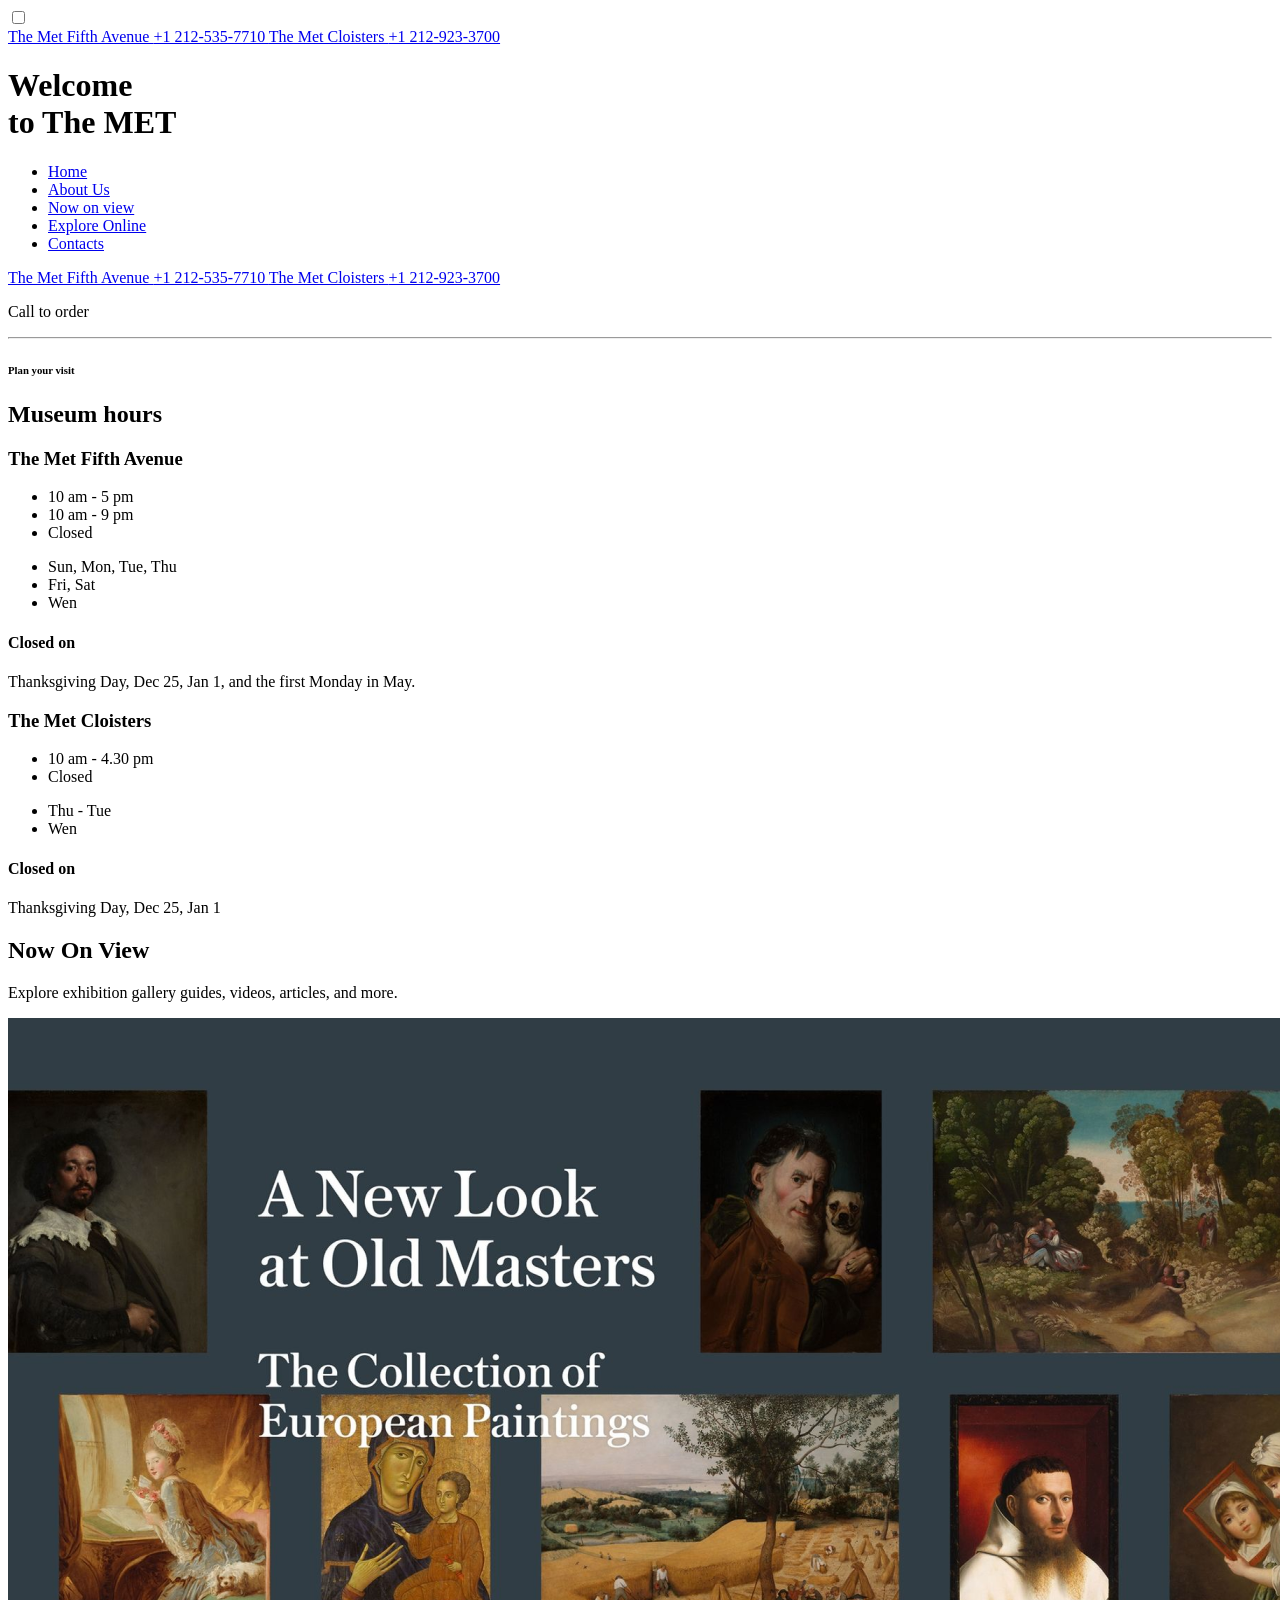
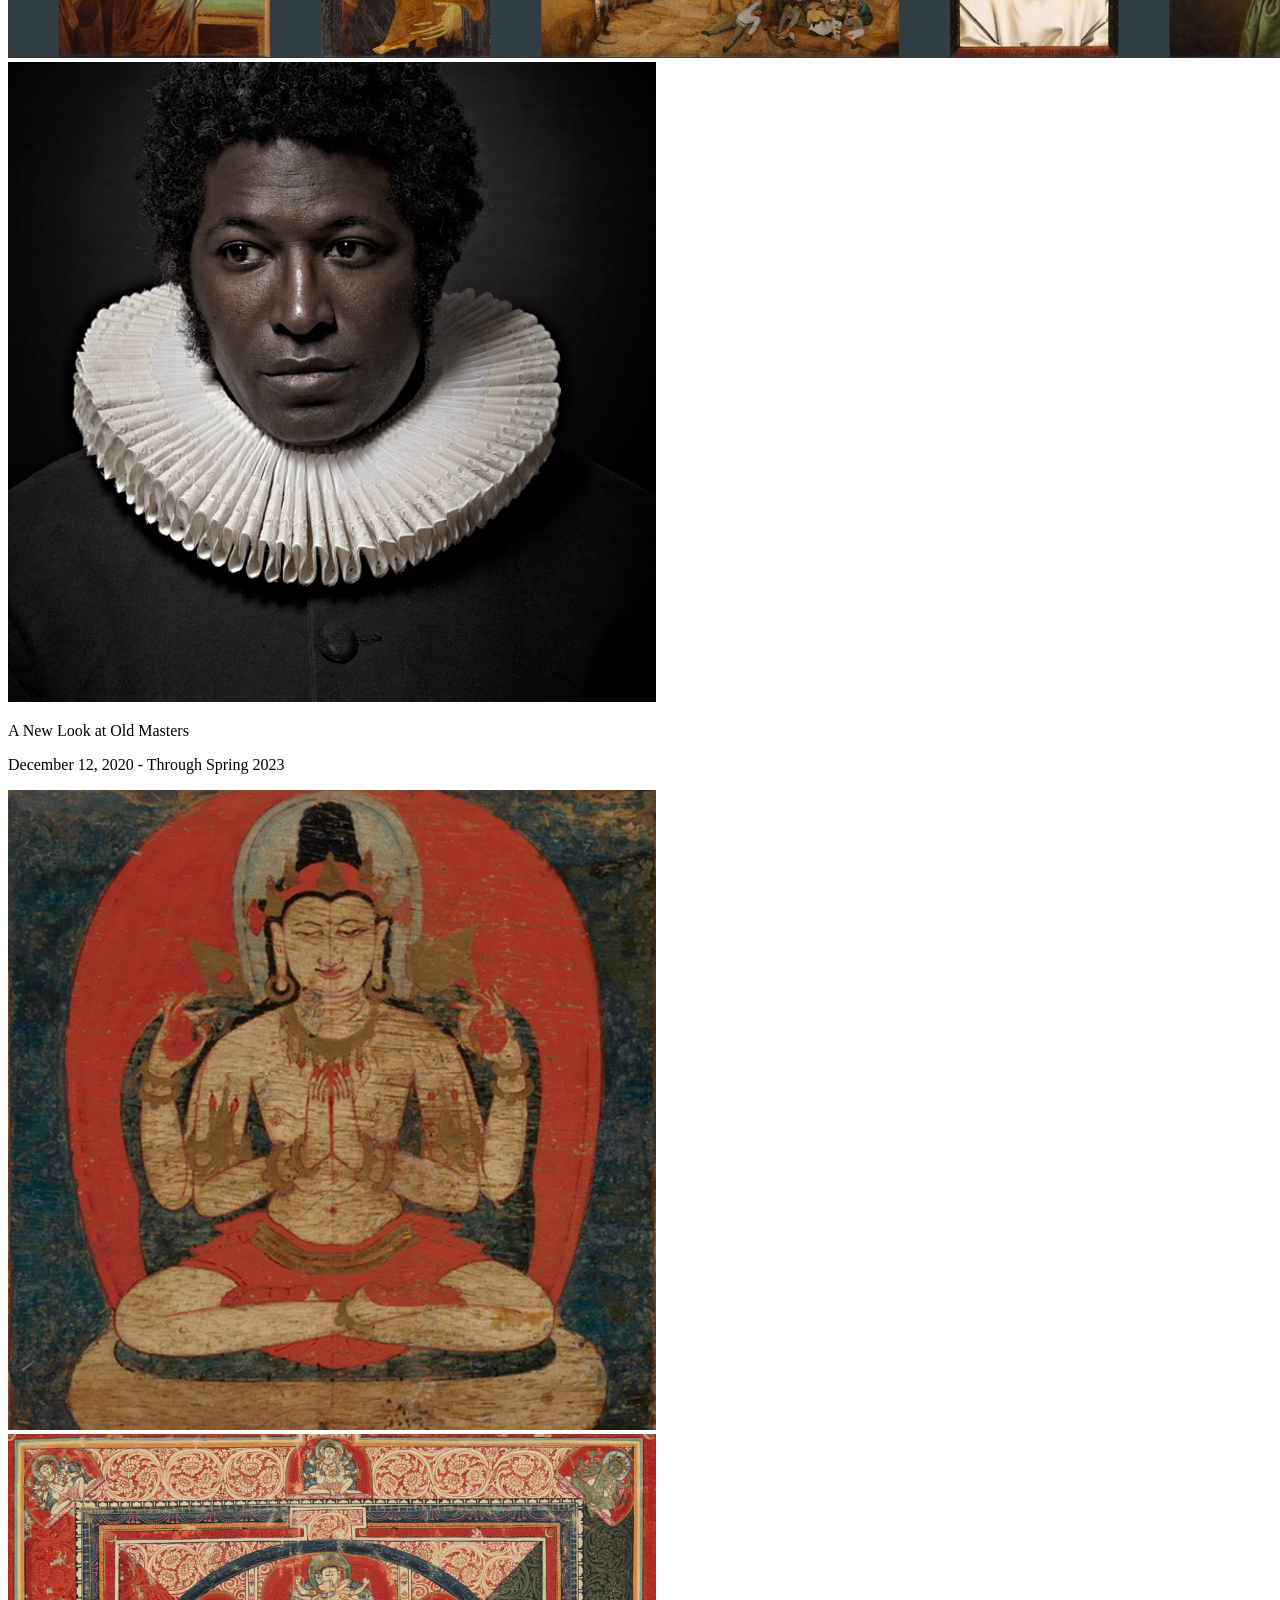
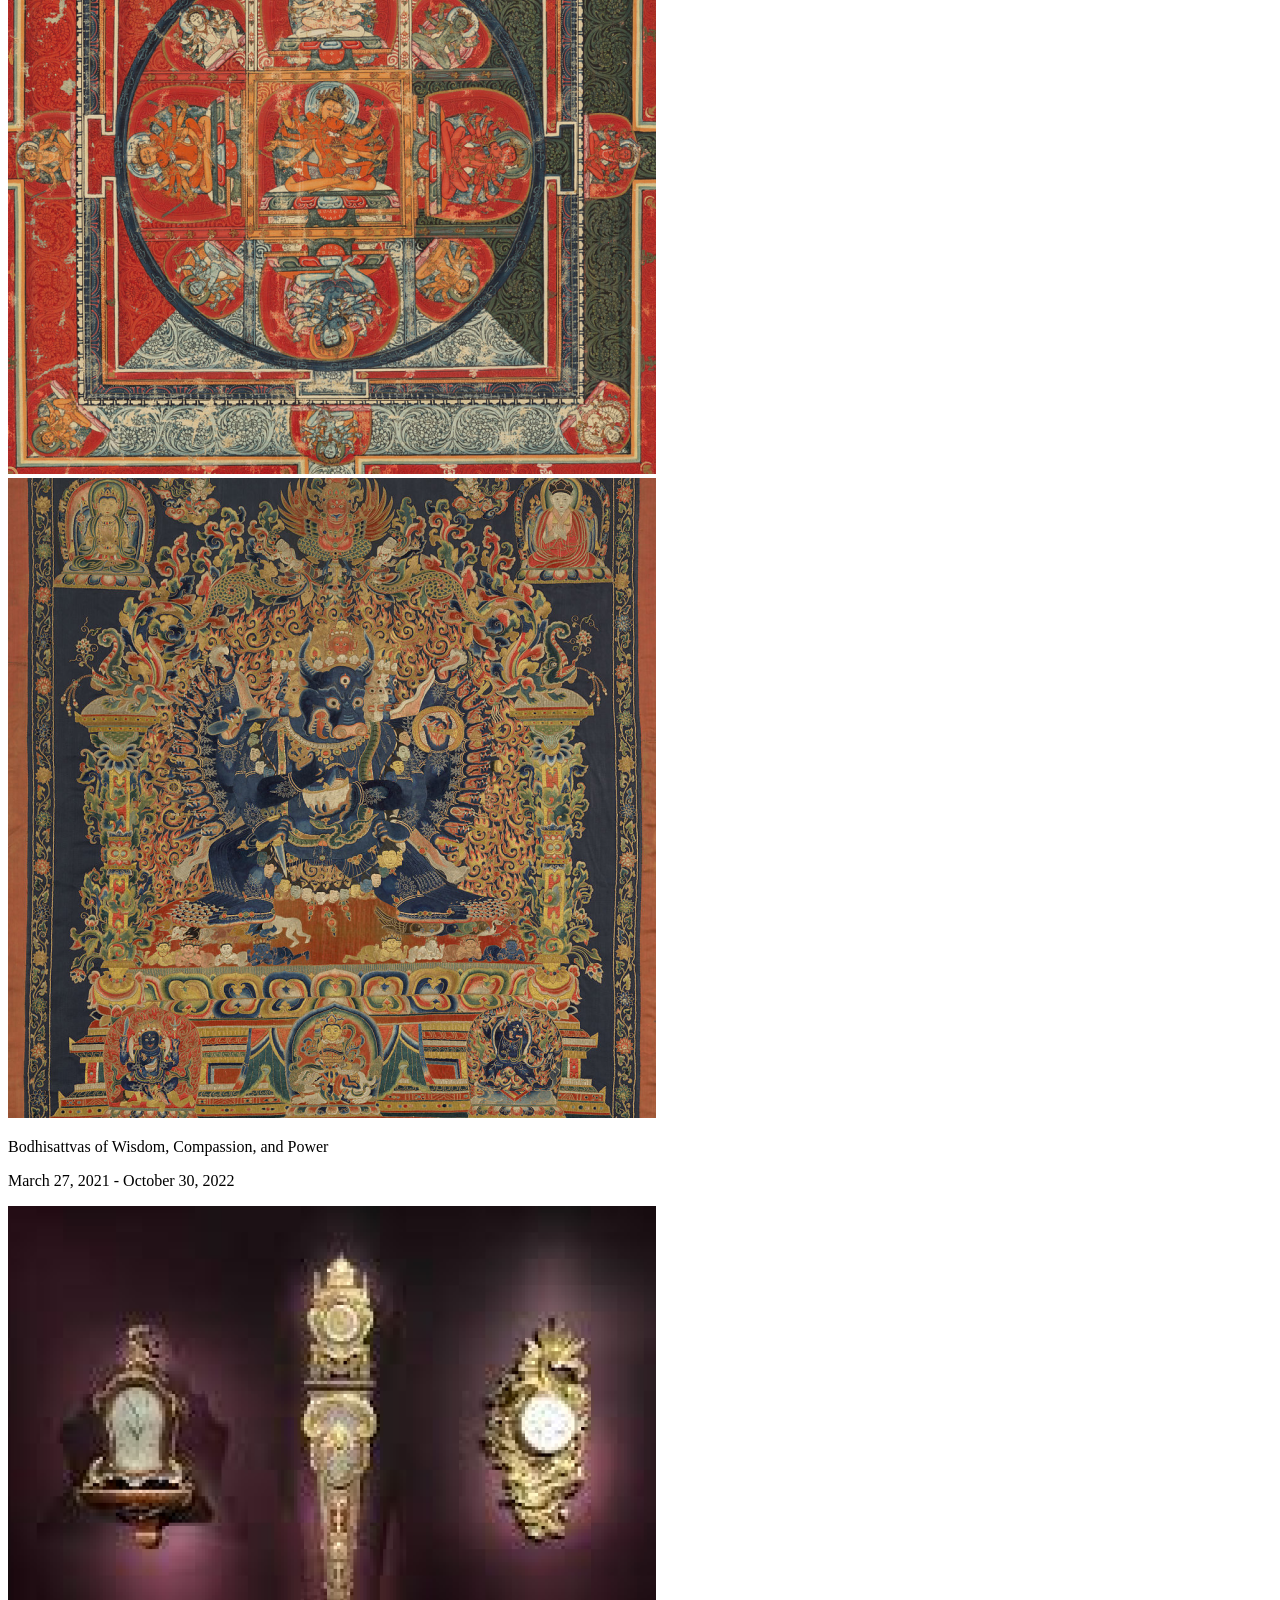
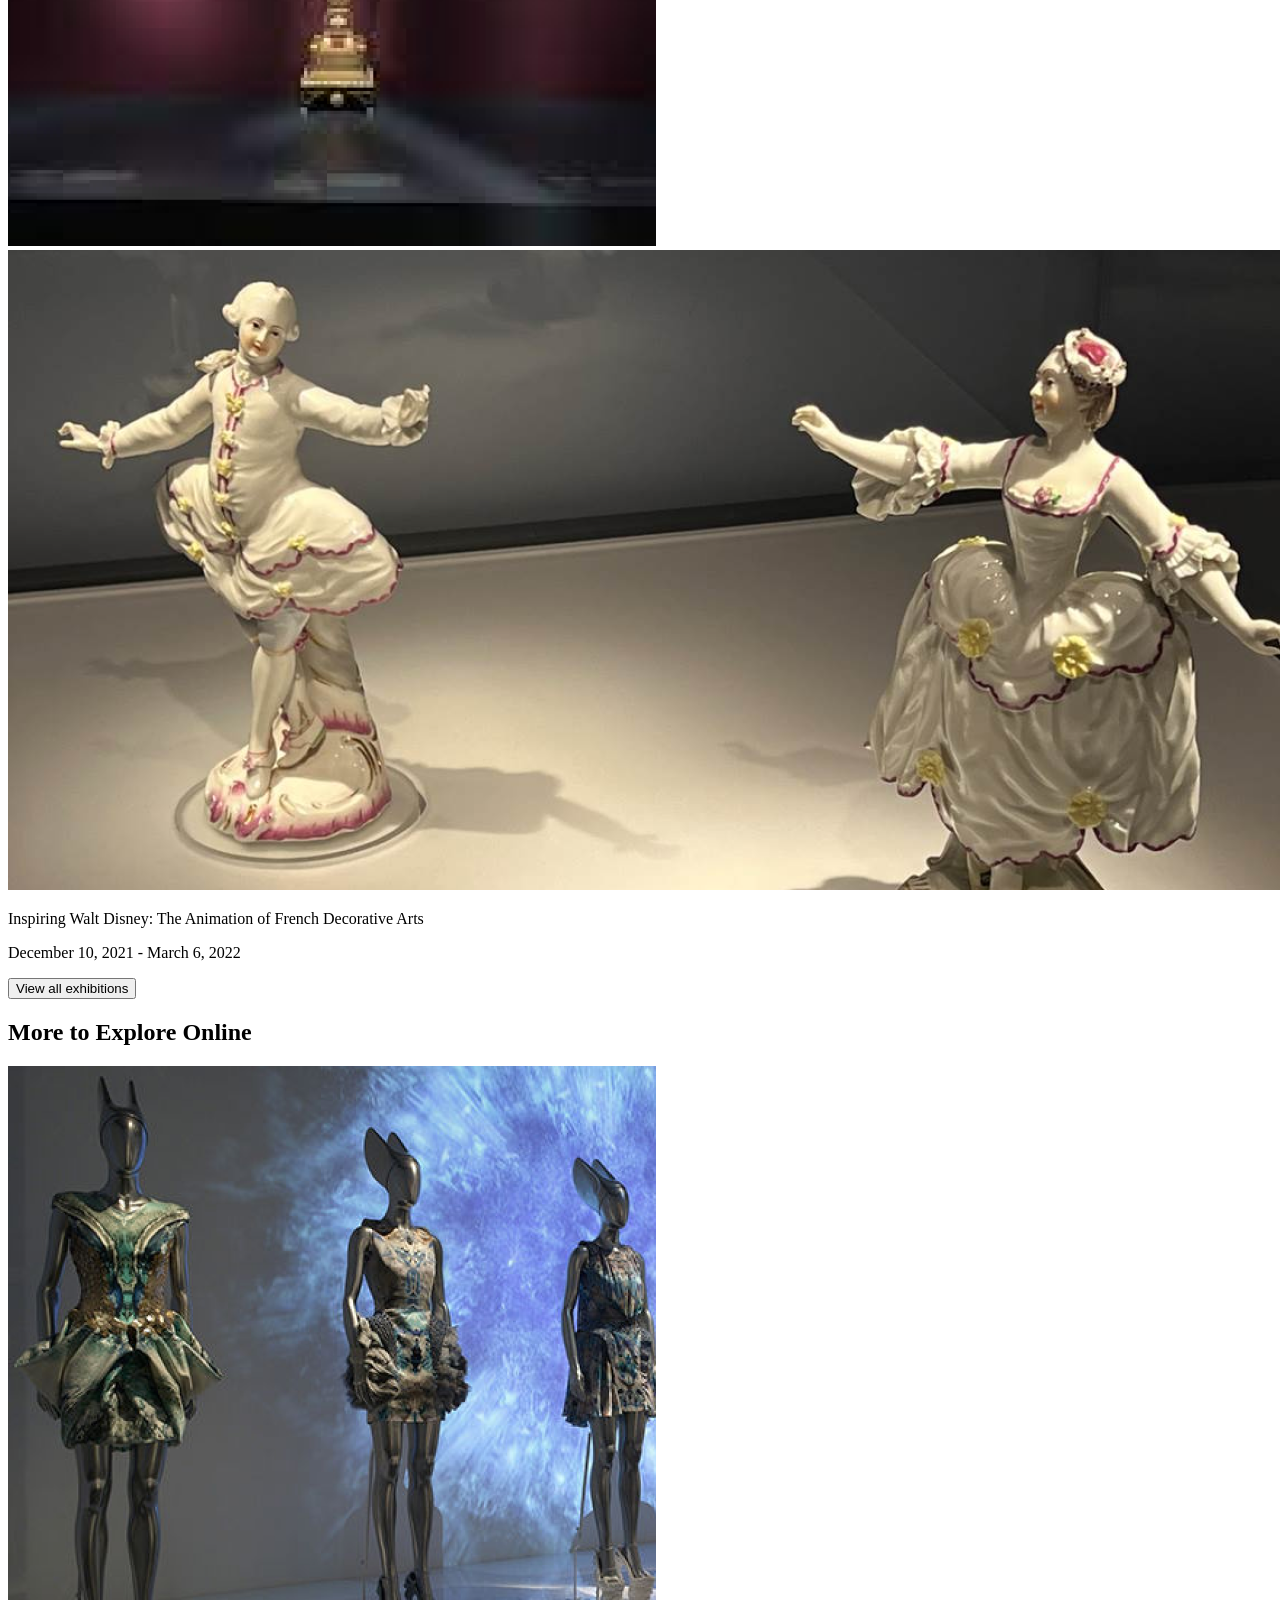
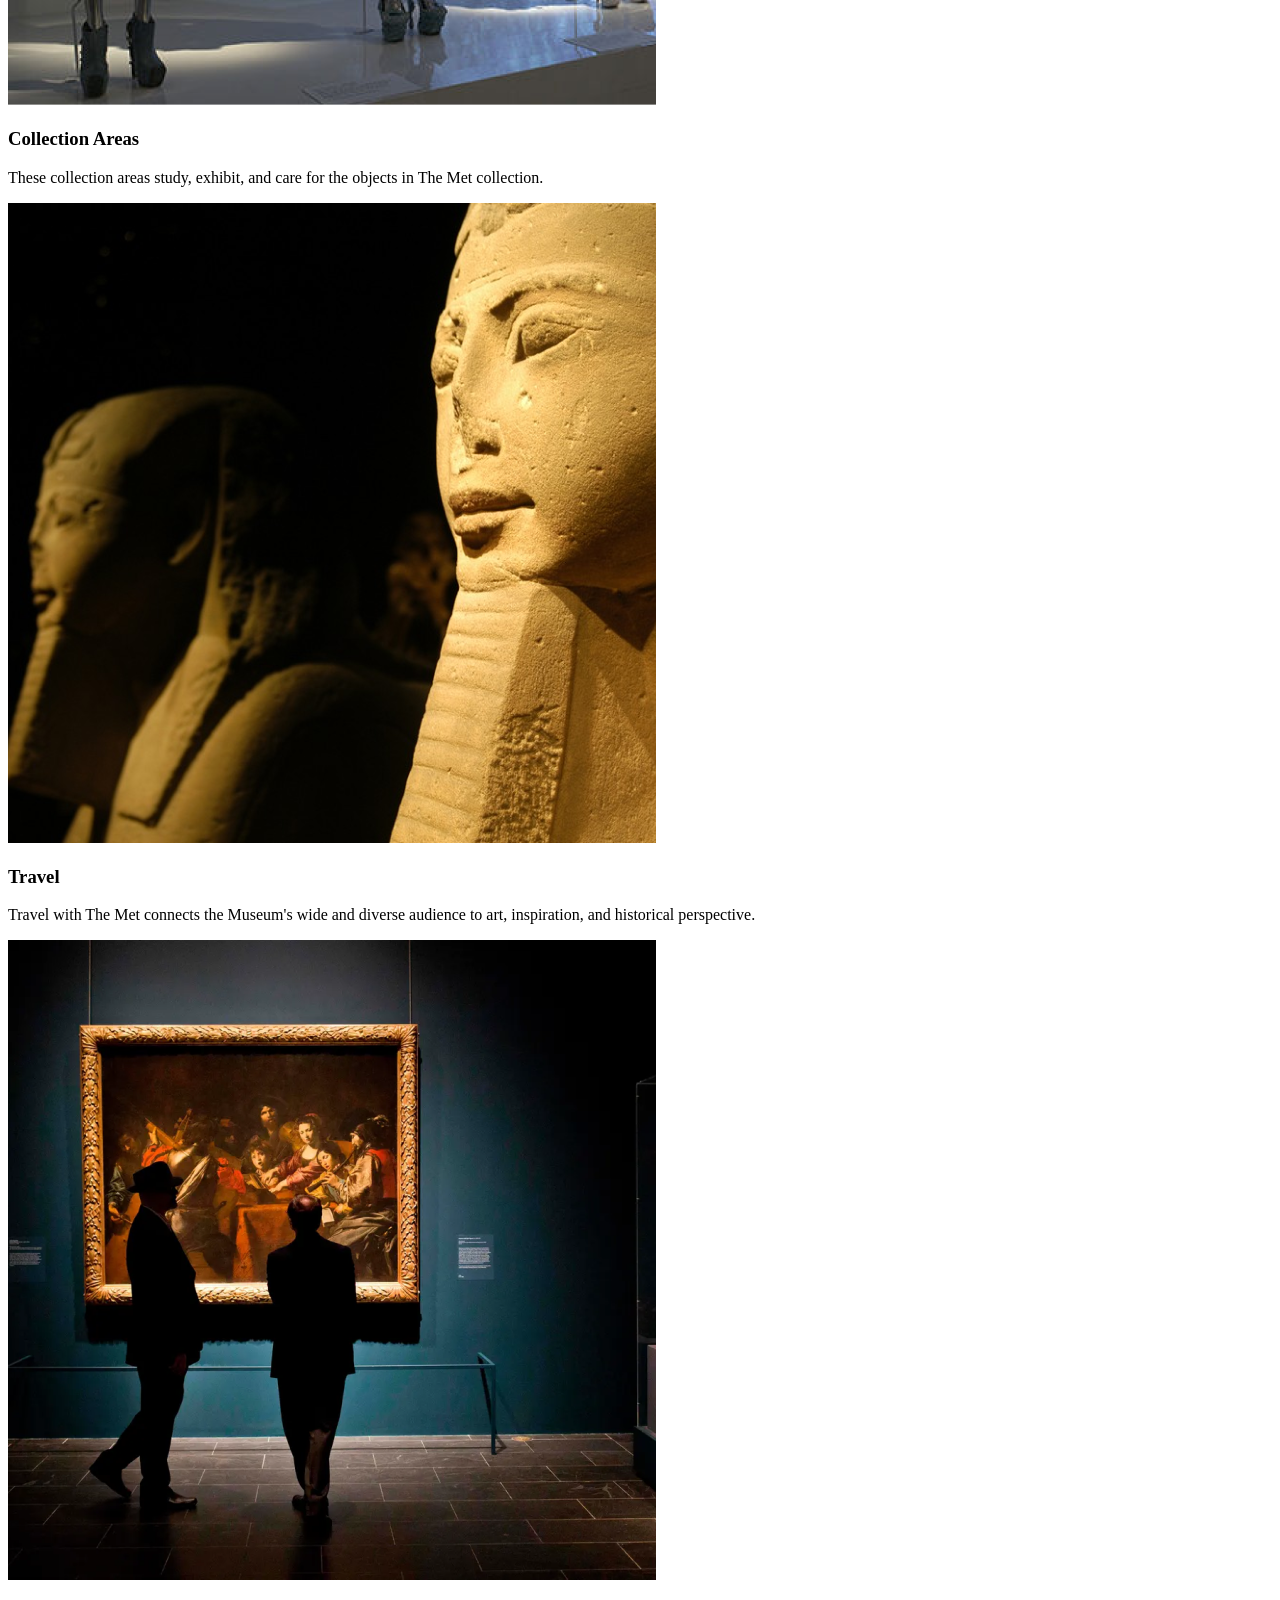
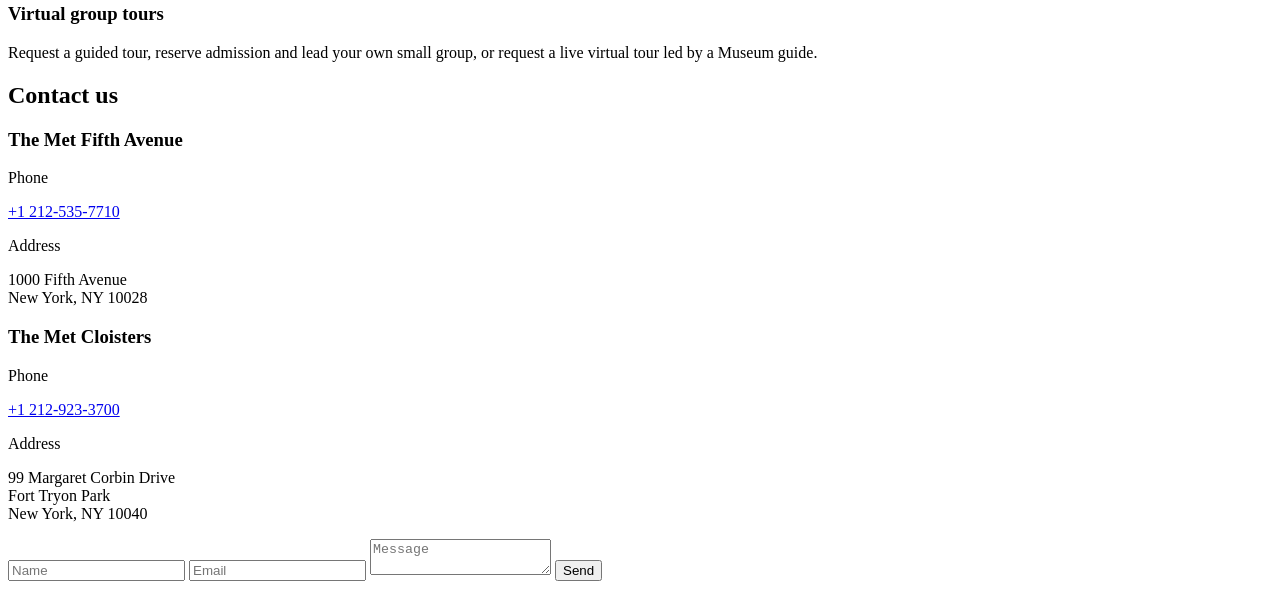
==== src/index.html @ 36a29413 "add task solution" ====
<!-- #region head -->
<!doctype html>
<html
  lang="en"
  class="page"
>
  <head>
    <meta charset="UTF-8" />
    <meta
      name="viewport"
      content="width=device-width, initial-scale=1.0"
    />

    <link
      rel="preconnect"
      href="https://fonts.googleapis.com"
    />
    <link
      rel="preconnect"
      href="https://fonts.gstatic.com"
      crossorigin="anonymous"
    />
    <link
      href="https://fonts.googleapis.com/css2?family=Cinzel:wght@400..900&display=swap"
      rel="stylesheet"
    />
    <link
      rel="preconnect"
      href="https://fonts.googleapis.com"
    />
    <link
      rel="preconnect"
      href="https://fonts.gstatic.com"
      crossorigin="anonymous"
    />
    <link
      href="https://fonts.googleapis.com/css2?family=Roboto:ital,wght@0,100..900;1,100..900&display=swap"
      rel="stylesheet"
    />
    <title>THE MET</title>
    <link
      rel="icon"
      type="image/x-icon"
      href="./images/The-met-logo-2x.png"
    />
    <link
      rel="stylesheet"
      href="./styles/styles.scss"
    />
    <script
      src="scripts/main.js"
      defer
    ></script>
  </head>
  <!-- #endregion -->

  <!-- #region body-->
  <body class="body">
    <!-- #region header -->
    <header
      class="header"
      id="home"
    >
      <div class="top-bar">
        <a
          href="#home"
          class="top-bar__logo"
        ></a>

        <div class="top-bar__right-side">
          <input
            type="checkbox"
            id="phone-number"
            class="top-bar__toggle"
          />

          <div class="top-bar__phone-numbers">
            <a
              href="tel: +1 212-535-7710"
              class="top-bar__item"
            >
              The Met Fifth Avenue
            </a>
            <a
              href="tel: +1 212-535-7710"
              class="top-bar__item"
            >
              +1 212-535-7710
            </a>

            <a
              href="tel: +1 212-923-3700"
              class="top-bar__item"
            >
              The Met Cloisters
            </a>
            <a
              href="tel: +1 212-923-3700"
              class="top-bar__item"
            >
              +1 212-923-3700
            </a>
          </div>

          <div class="top-bar__icons">
            <label
              for="phone-number"
              class="icon icon--phone"
            ></label>
            <a
              href="#menu"
              class="icon icon--menu"
            ></a>
          </div>
        </div>
      </div>

      <h1 class="header__title">
        Welcome
        <br />
        to The MET
      </h1>
    </header>

    <aside
      class="menu"
      id="menu"
    >
      <div class="top-bar top-bar--stiky">
        <a
          href="#home"
          class="top-bar__logo"
        ></a>

        <div class="top-bar__icons">
          <a
            href="#"
            class="icon icon--close"
          ></a>
        </div>
      </div>

      <div class="menu__content">
        <nav class="nav">
          <ul class="nav__list">
            <li>
              <a
                href="#home"
                class="nav__link"
              >
                Home
              </a>
            </li>
            <li>
              <a
                href="#hours"
                class="nav__link"
              >
                About Us
              </a>
            </li>
            <li>
              <a
                href="#now-on-view"
                class="nav__link"
              >
                Now on view
              </a>
            </li>
            <li>
              <a
                href="#explore-online"
                class="nav__link"
              >
                Explore Online
              </a>
            </li>
            <li>
              <a
                href="#contacts"
                class="nav__link"
              >
                Contacts
              </a>
            </li>
          </ul>
        </nav>

        <a
          href="tel: +1 212-535-7710"
          class="menu__phone-number"
        >
          The Met Fifth Avenue
        </a>
        <a
          href="tel: +1 212-535-7710"
          class="menu__phone-number"
        >
          +1 212-535-7710
        </a>

        <a
          href="tel: +1 212-923-3700"
          class="menu__phone-number"
        >
          The Met Cloisters
        </a>
        <a
          href="tel: +1 212-923-3700"
          class="menu__phone-number"
        >
          +1 212-923-3700
        </a>

        <p class="menu__call-to-order">Call to order</p>
        <hr class="menu__border" />
      </div>
    </aside>
    <!-- #endregion -->
    <!-- #region main -->
    <main class="main">
      <section
        class="section museum-hours"
        id="hours"
      >
        <h6 class="museum-hours__sign">Plan your visit</h6>
        <h2 class="museum-hours__title">Museum hours</h2>

        <article class="museum-hours__item">
          <article class="schedule">
            <h3 class="schedule__title">The Met Fifth Avenue</h3>
            <ul class="schedule__list schedule__list--hours">
              <li class="schedule__item">10 am - 5 pm</li>
              <li class="schedule__item">10 am - 9 pm</li>
              <li class="schedule__item">Closed</li>
            </ul>
            <ul class="schedule__list schedule__list--days">
              <li class="schedule__item">Sun, Mon, Tue, Thu</li>
              <li class="schedule__item">Fri, Sat</li>
              <li class="schedule__item">Wen</li>
            </ul>

            <article class="schedule__note">
              <h4 class="schedule__note--title">Closed on</h4>
              <p class="schedule__note--text">
                Thanksgiving Day, Dec 25, Jan 1, and the first Monday in May.
              </p>
            </article>
          </article>

          <article class="schedule">
            <h3 class="schedule__title">The Met Cloisters</h3>
            <ul class="schedule__list schedule__list--hours">
              <li class="schedule__item">10 am - 4.30 pm</li>
              <li class="schedule__item">Closed</li>
            </ul>

            <ul class="schedule__list schedule__list--days">
              <li class="schedule__item">Thu - Tue</li>
              <li class="schedule__item">Wen</li>
            </ul>

            <article class="schedule__note">
              <h4 class="schedule__note--title">Closed on</h4>
              <p class="schedule__note--text">
                Thanksgiving Day, Dec 25, Jan 1
              </p>
            </article>
          </article>
        </article>
      </section>

      <section
        class="section now-on-view"
        id="now-on-view"
      >
        <div class="now-on-view__grid-wrapper">
          <h2 class="now-on-view__title">Now On View</h2>
          <p class="now-on-view__subtext">
            Explore exhibition gallery guides, videos, articles, and more.
          </p>
        </div>

        <div class="exhibits">
          <div class="exhibits__wrapper exhibits__wrapper--long-pic">
            <img
              class="exhibits__image exhibits__image--left-position"
              src="./images/new-look-at-paintings-1.png"
              alt="A New Look at Old Masters"
            />
          </div>
          <div class="exhibits__wrapper exhibits__wrapper--short-pic">
            <img
              class="exhibits__image"
              src="./images/new-look-at-paintings-2.png"
              alt="A man with white neck ruff"
            />
          </div>

          <p class="exhibits__title">A New Look at Old Masters</p>
          <p class="exhibits__date">December 12, 2020 - Through Spring 2023</p>
        </div>

        <div class="exhibits exhibits--smaller-gaps">
          <div class="exhibits__wrapper exhibits__wrapper--three-img">
            <img
              class="exhibits__image"
              src="./images/bodhisattvas-of-wisdom-1.png"
              alt="Wisdom"
            />
          </div>
          <div class="exhibits__wrapper exhibits__wrapper--three-img">
            <img
              class="exhibits__image"
              src="./images/bodhisattvas-of-wisdom-2.png"
              alt="Compassion"
            />
          </div>
          <div class="exhibits__wrapper exhibits__wrapper--three-img">
            <img
              class="exhibits__wrapper exhibits__image exhibits__image--third-img"
              src="./images/bodhisattvas-of-wisdom-3.png"
              alt="Power"
            />
          </div>

          <p class="exhibits__title">
            Bodhisattvas of Wisdom, Compassion, and Power
          </p>
          <p class="exhibits__date">March 27, 2021 - October 30, 2022</p>
        </div>

        <div class="exhibits">
          <div class="exhibits__wrapper exhibits__wrapper--short-pic">
            <img
              class="exhibits__image"
              src="./images/walt-disney-1.png"
              alt="Disney"
            />
          </div>
          <div class="exhibits__wrapper exhibits__wrapper--long-pic">
            <img
              class="exhibits__image exhibits__image--right-position"
              src="./images/walt-disney-2.png"
              alt="Disney"
            />
          </div>

          <p class="exhibits__title">
            Inspiring Walt Disney: The Animation of French Decorative Arts
          </p>
          <p class="exhibits__date">December 10, 2021 - March 6, 2022</p>
        </div>

        <button
          href="#"
          class="section__button button"
          type="button"
        >
          View all exhibitions
        </button>
      </section>

      <section
        class="section explore-online"
        id="explore-online"
      >
        <h2 class="explore-online__title">More to Explore Online</h2>

        <div class="explore-online__image-wrapper">
          <img
            class="explore-online__image"
            src="./images/collection-areas.png"
            alt="Collection Areas"
          />
        </div>
        <h3 class="explore-online__subtitle">Collection Areas</h3>
        <p class="explore-online__description">
          These collection areas study, exhibit, and care for the objects in The
          Met collection.
        </p>

        <div class="explore-online__image-wrapper">
          <img
            class="explore-online__image"
            src="./images/travel.png"
            alt="Travel"
          />
        </div>

        <h3 class="explore-online__subtitle">Travel</h3>
        <p class="explore-online__description">
          Travel with The Met connects the Museum's wide and diverse audience to
          art, inspiration, and historical perspective.
        </p>

        <div class="explore-online__image-wrapper">
          <img
            class="explore-online__image"
            src="./images/virtual-group-tours.png"
            alt="Virtual group tours"
          />
        </div>

        <h3 class="explore-online__subtitle">Virtual group tours</h3>
        <p class="explore-online__description">
          Request a guided tour, reserve admission and lead your own small
          group, or request a live virtual tour led by a Museum guide.
        </p>
      </section>

      <section
        class="section contacts"
        id="contacts"
      >
        <h2 class="contacts__title">Contact us</h2>
        <article class="contacts__grid-wrapper-avenue">
          <h3 class="contacts__subtitle">The Met Fifth Avenue</h3>
          <p class="contacts__name">Phone</p>
          <a
            href="tel: +1 212-535-7710"
            class="contacts__content"
          >
            +1 212-535-7710
          </a>
          <p class="contacts__name contacts__item--additional-padding">
            Address
          </p>
          <p class="contacts__content">
            1000 Fifth Avenue
            <br />
            New York, NY 10028
          </p>
        </article>

        <article class="contacts__grid-wrapper-cloisters">
          <h3 class="contacts__subtitle">The Met Cloisters</h3>
          <p class="contacts__name">Phone</p>
          <a
            href="tel: +1 212-923-3700"
            class="contacts__content"
          >
            +1 212-923-3700
          </a>
          <p class="contacts__name">Address</p>
          <p class="contacts__content">
            99 Margaret Corbin Drive
            <br />
            Fort Tryon Park
            <br />
            New York, NY 10040
          </p>
        </article>

        <article class="contacts__grid-form-wrapper">
          <form
            onsubmit="this.reset(); return false;"
            id="get-massege"
            class="input-form"
            action="#"
            method="get"
          >
            <input
              class="input-form__area"
              type="text"
              placeholder="Name"
              required
            />
            <input
              class="input-form__area"
              type="email"
              placeholder="Email"
              required
            />
            <textarea
              class="input-form__area input-form__area--textarea"
              type="text"
              placeholder="Message"
              required
            ></textarea>

            <button
              class="button input-form__button"
              type="submit"
            >
              Send
            </button>
          </form>
        </article>
      </section>
    </main>
    <!-- #endregion -->
    <!-- #region footer -->
    <footer class="footer"></footer>
    <!-- #endregion -->
  </body>
  <!-- #endregion -->
</html>
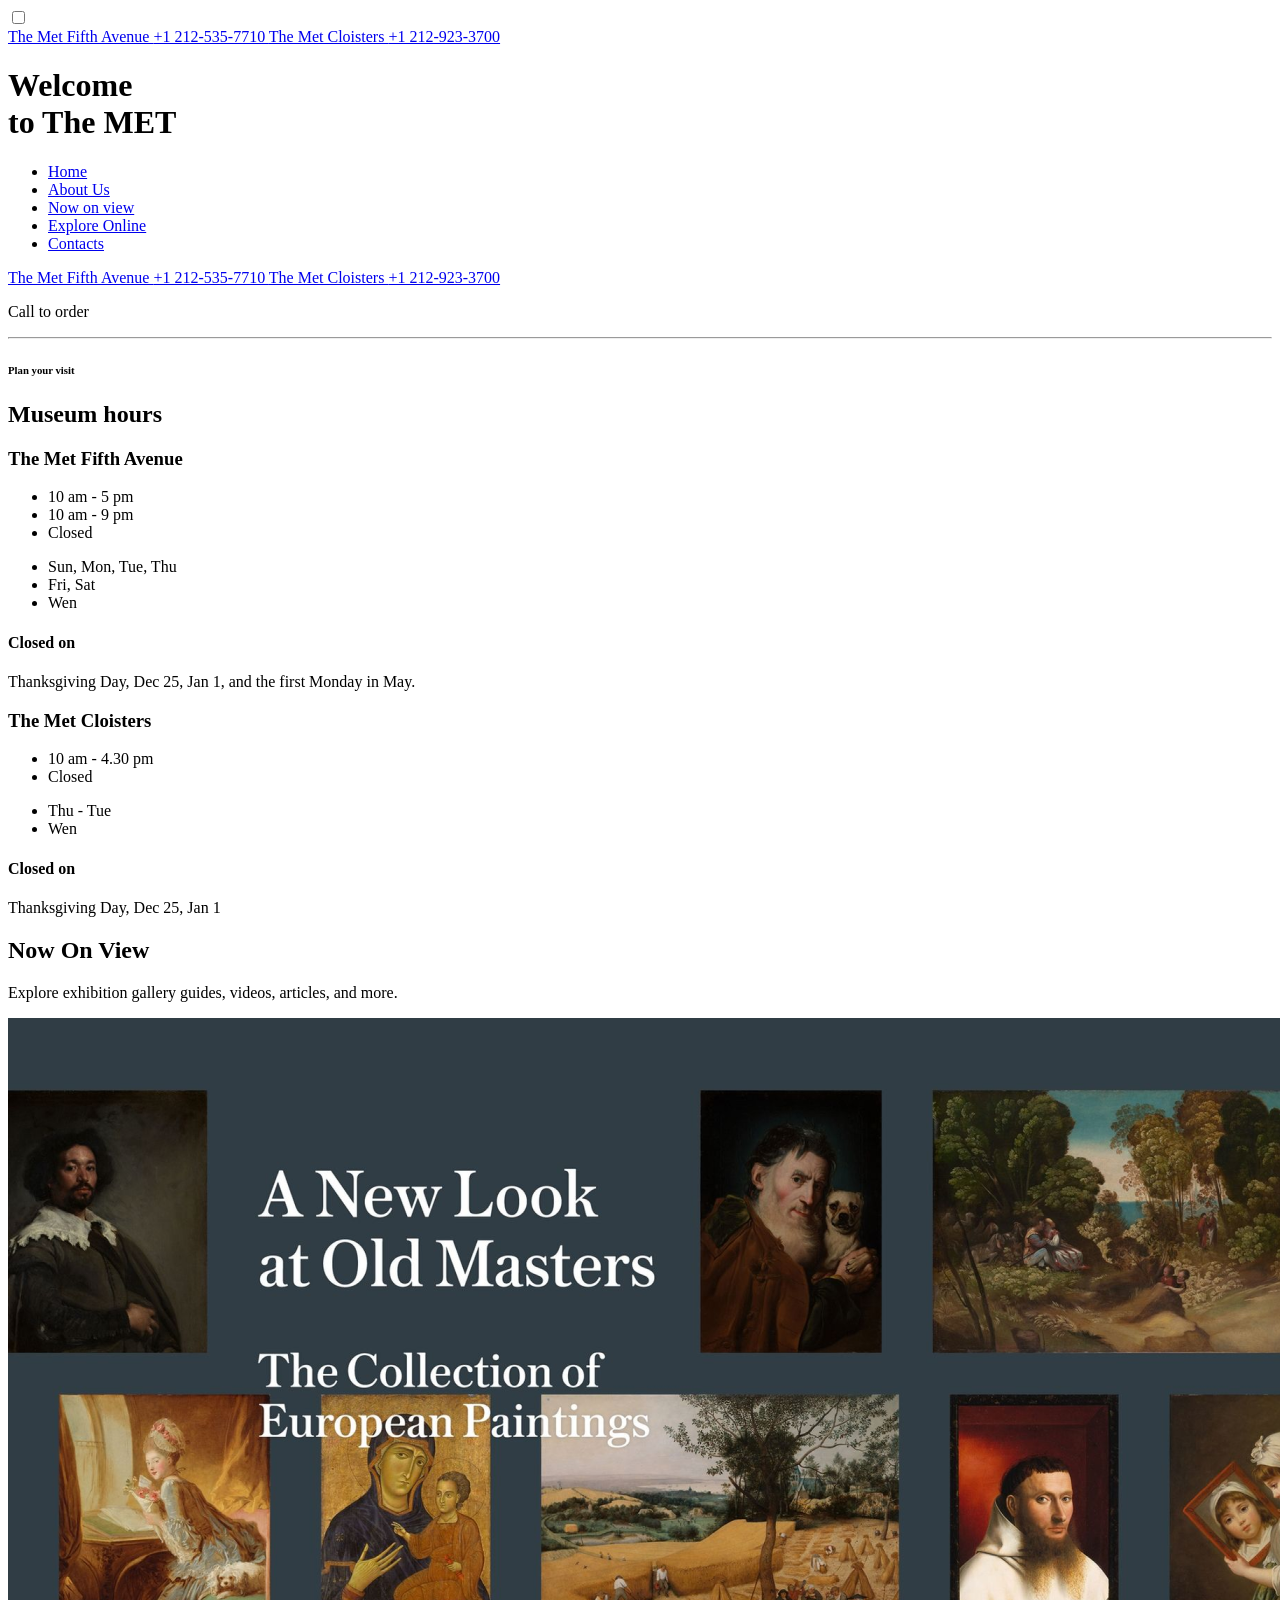
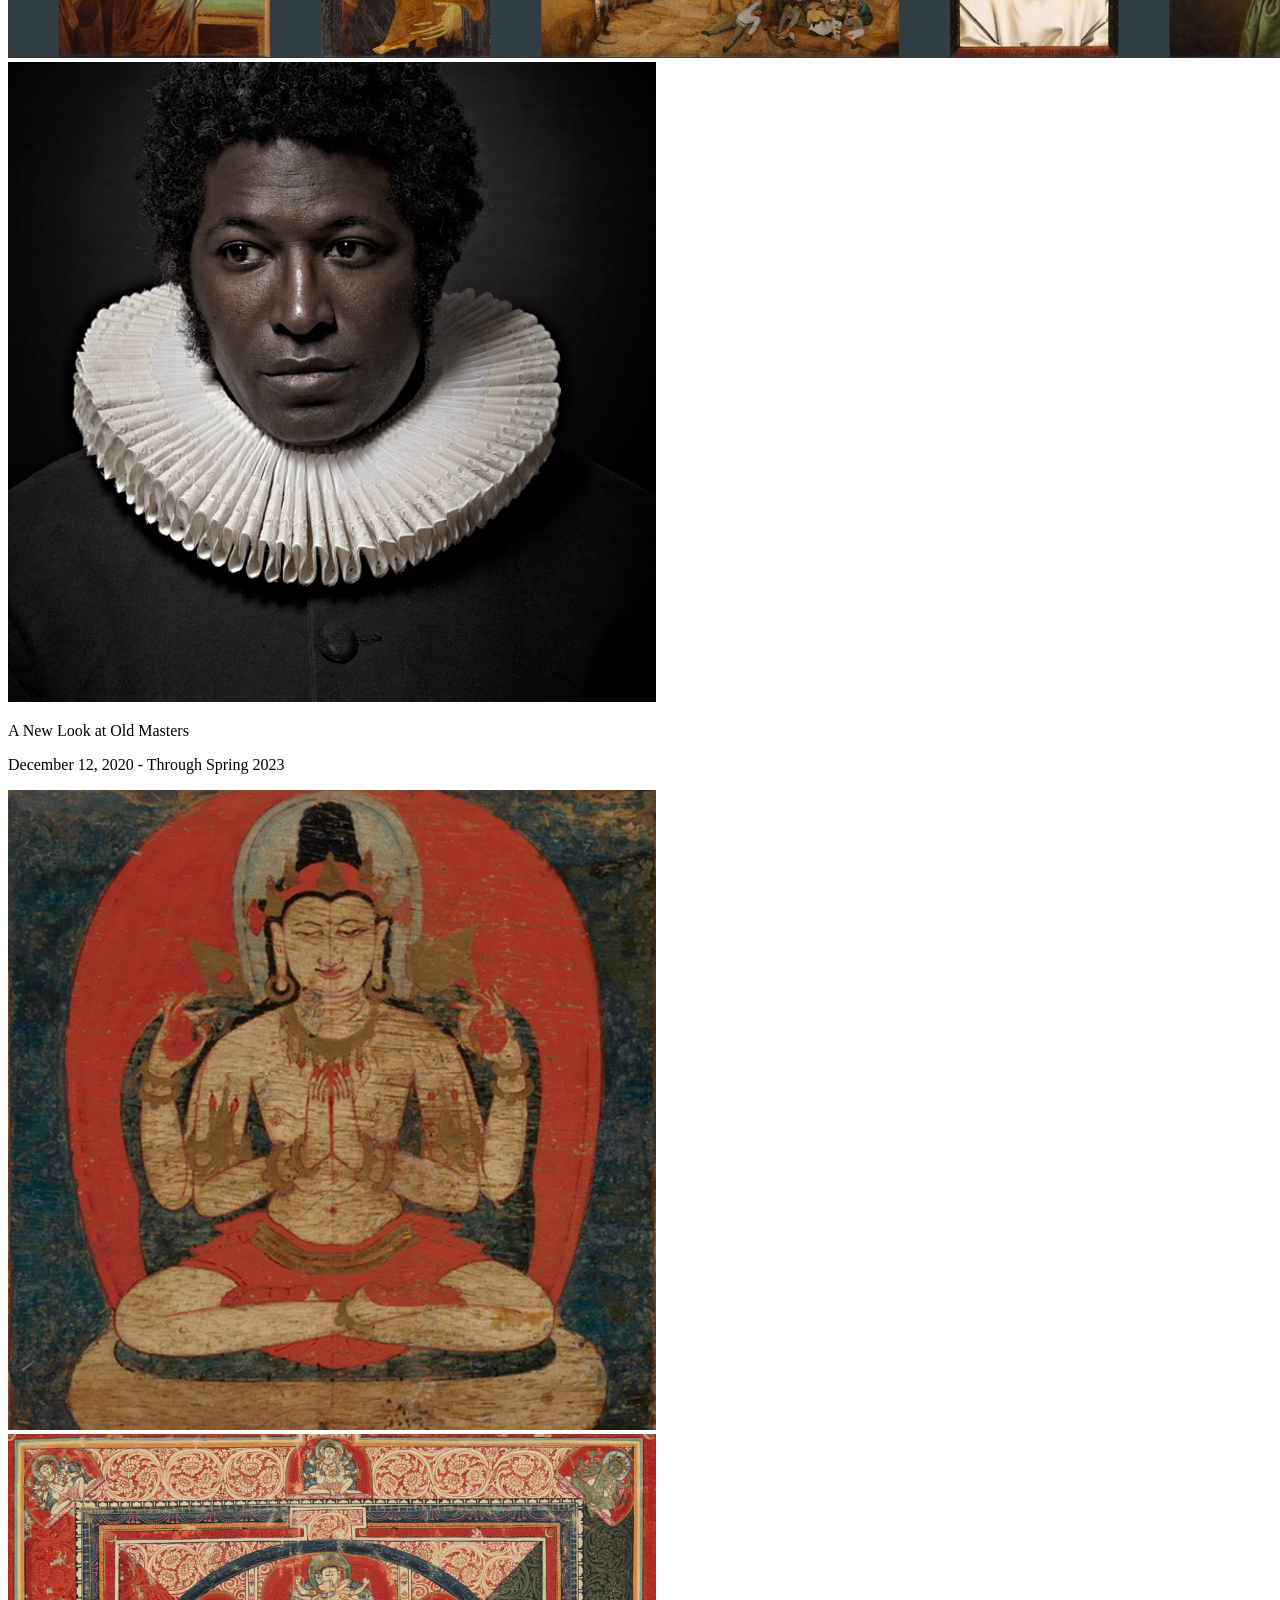
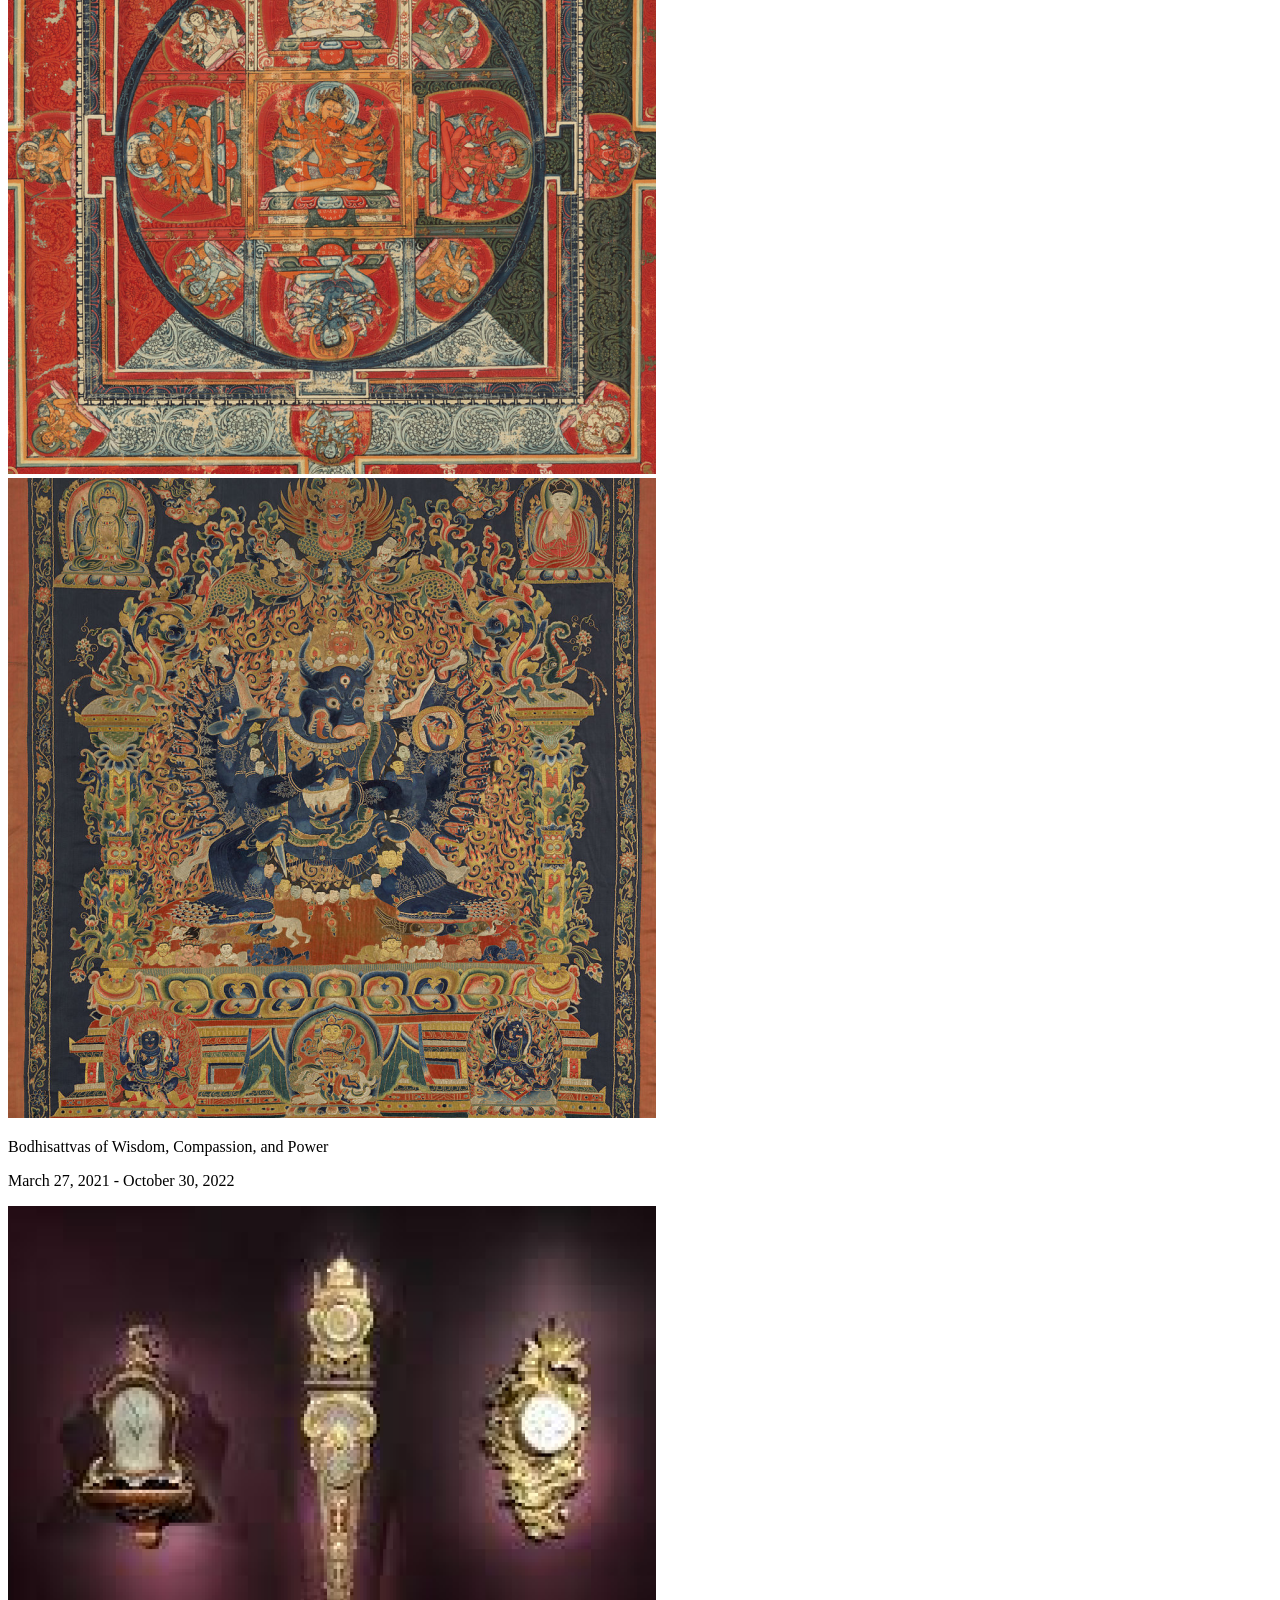
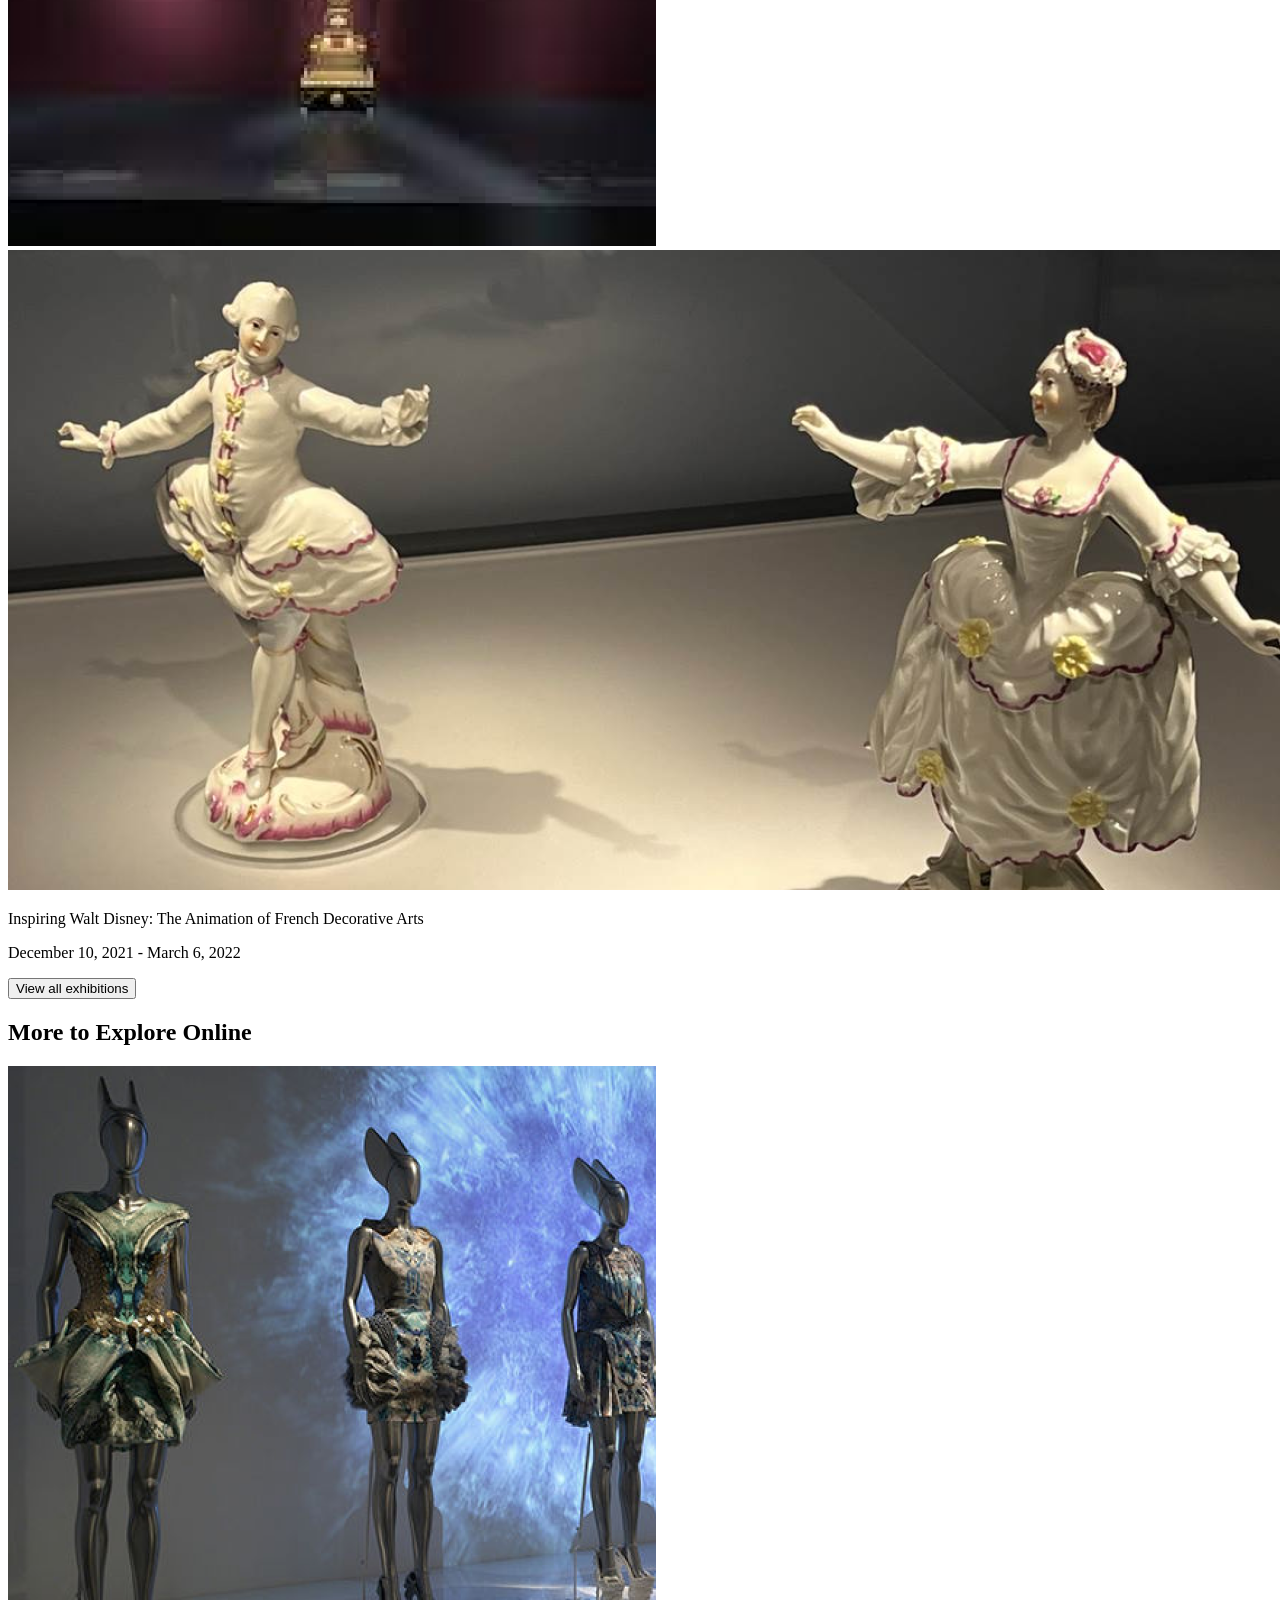
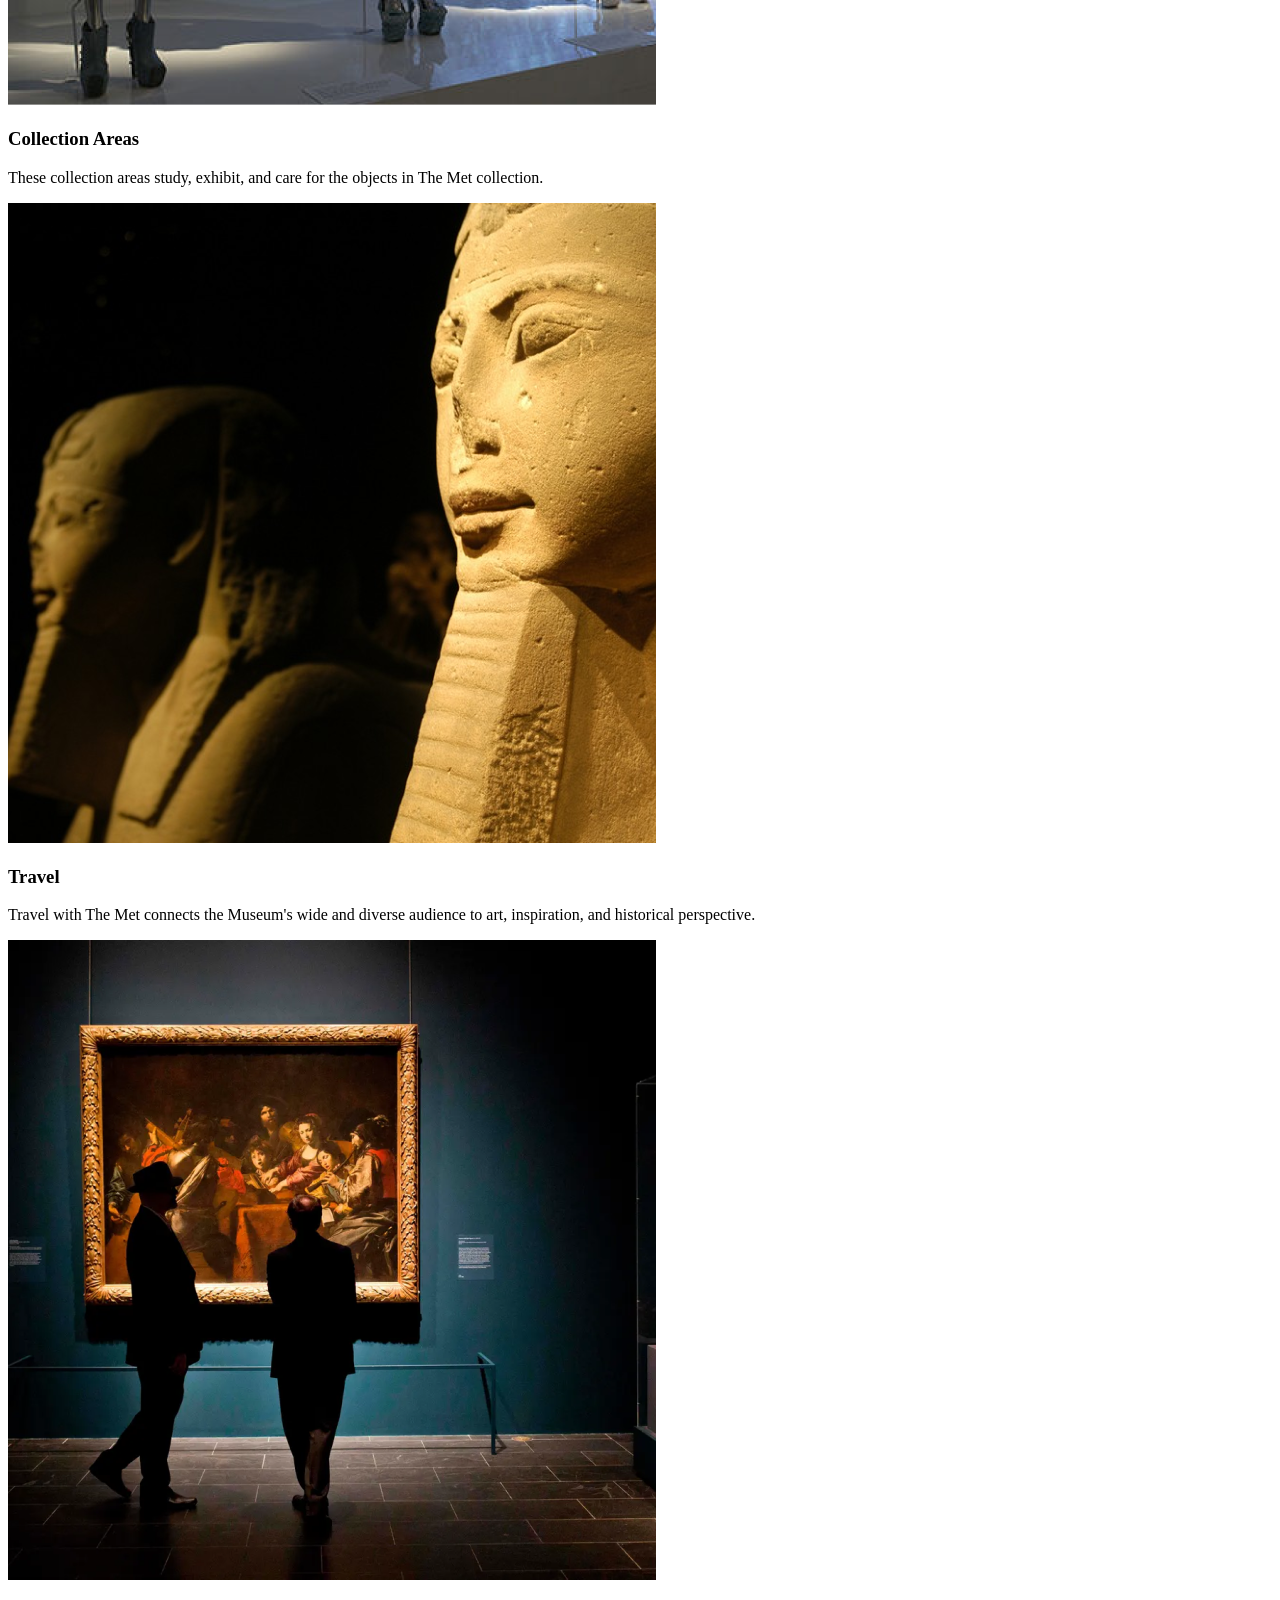
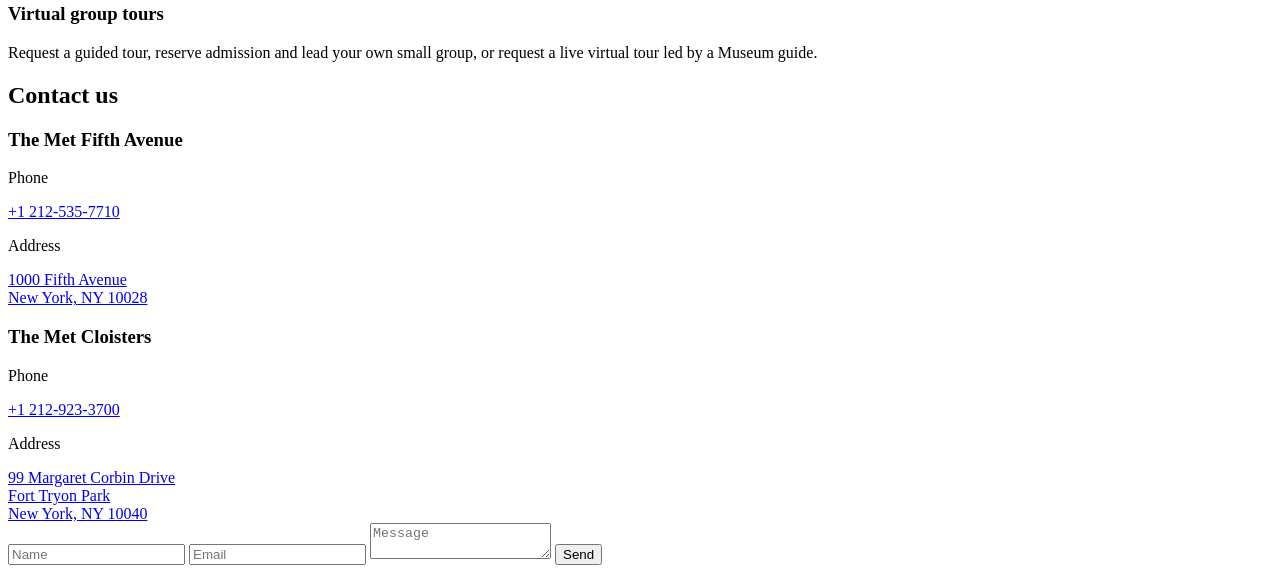
==== commit e350bdb0: "add task solution" ====
--- a/src/index.html
+++ b/src/index.html
@@ -41,7 +41,7 @@
     <link
       rel="icon"
       type="image/x-icon"
-      href="./images/The-met-logo-2x.png"
+      href="./images/The-met-logo.svg"
     />
     <link
       rel="stylesheet"
@@ -417,39 +417,53 @@
         <article class="contacts__grid-wrapper-avenue">
           <h3 class="contacts__subtitle">The Met Fifth Avenue</h3>
           <p class="contacts__name">Phone</p>
-          <a
-            href="tel: +1 212-535-7710"
-            class="contacts__content"
-          >
-            +1 212-535-7710
-          </a>
+          <div class="contacts__transition">
+            <a
+              href="tel: +1 212-535-7710"
+              class="contacts__content"
+            >
+              +1 212-535-7710
+            </a>
+          </div>
           <p class="contacts__name contacts__item--additional-padding">
             Address
           </p>
-          <p class="contacts__content">
-            1000 Fifth Avenue
-            <br />
-            New York, NY 10028
-          </p>
+          <div class="contacts__transition">
+            <a
+              href="https://maps.app.goo.gl/vMxd2fiRrLEGNAWU8"
+              class="contacts__content"
+            >
+              1000 Fifth Avenue
+              <br />
+              New York, NY 10028
+            </a>
+          </div>
         </article>
 
         <article class="contacts__grid-wrapper-cloisters">
           <h3 class="contacts__subtitle">The Met Cloisters</h3>
           <p class="contacts__name">Phone</p>
-          <a
-            href="tel: +1 212-923-3700"
-            class="contacts__content"
-          >
-            +1 212-923-3700
-          </a>
+          <div class="contacts__transition">
+            <a
+              class="contacts__content"
+              href="tel: +1 212-923-3700"
+            >
+              +1 212-923-3700
+            </a>
+          </div>
           <p class="contacts__name">Address</p>
-          <p class="contacts__content">
-            99 Margaret Corbin Drive
-            <br />
-            Fort Tryon Park
-            <br />
-            New York, NY 10040
-          </p>
+          <div class="contacts__transition">
+            <a
+              href="https://maps.app.goo.gl/tSLVgqHsE6WsPWFi6"
+              class="contacts__content"
+            >
+              99 Margaret Corbin Drive
+              <br />
+              Fort Tryon Park
+              <br />
+              New York, NY 10040
+            </a>
+          </div>
         </article>
 
         <article class="contacts__grid-form-wrapper">
